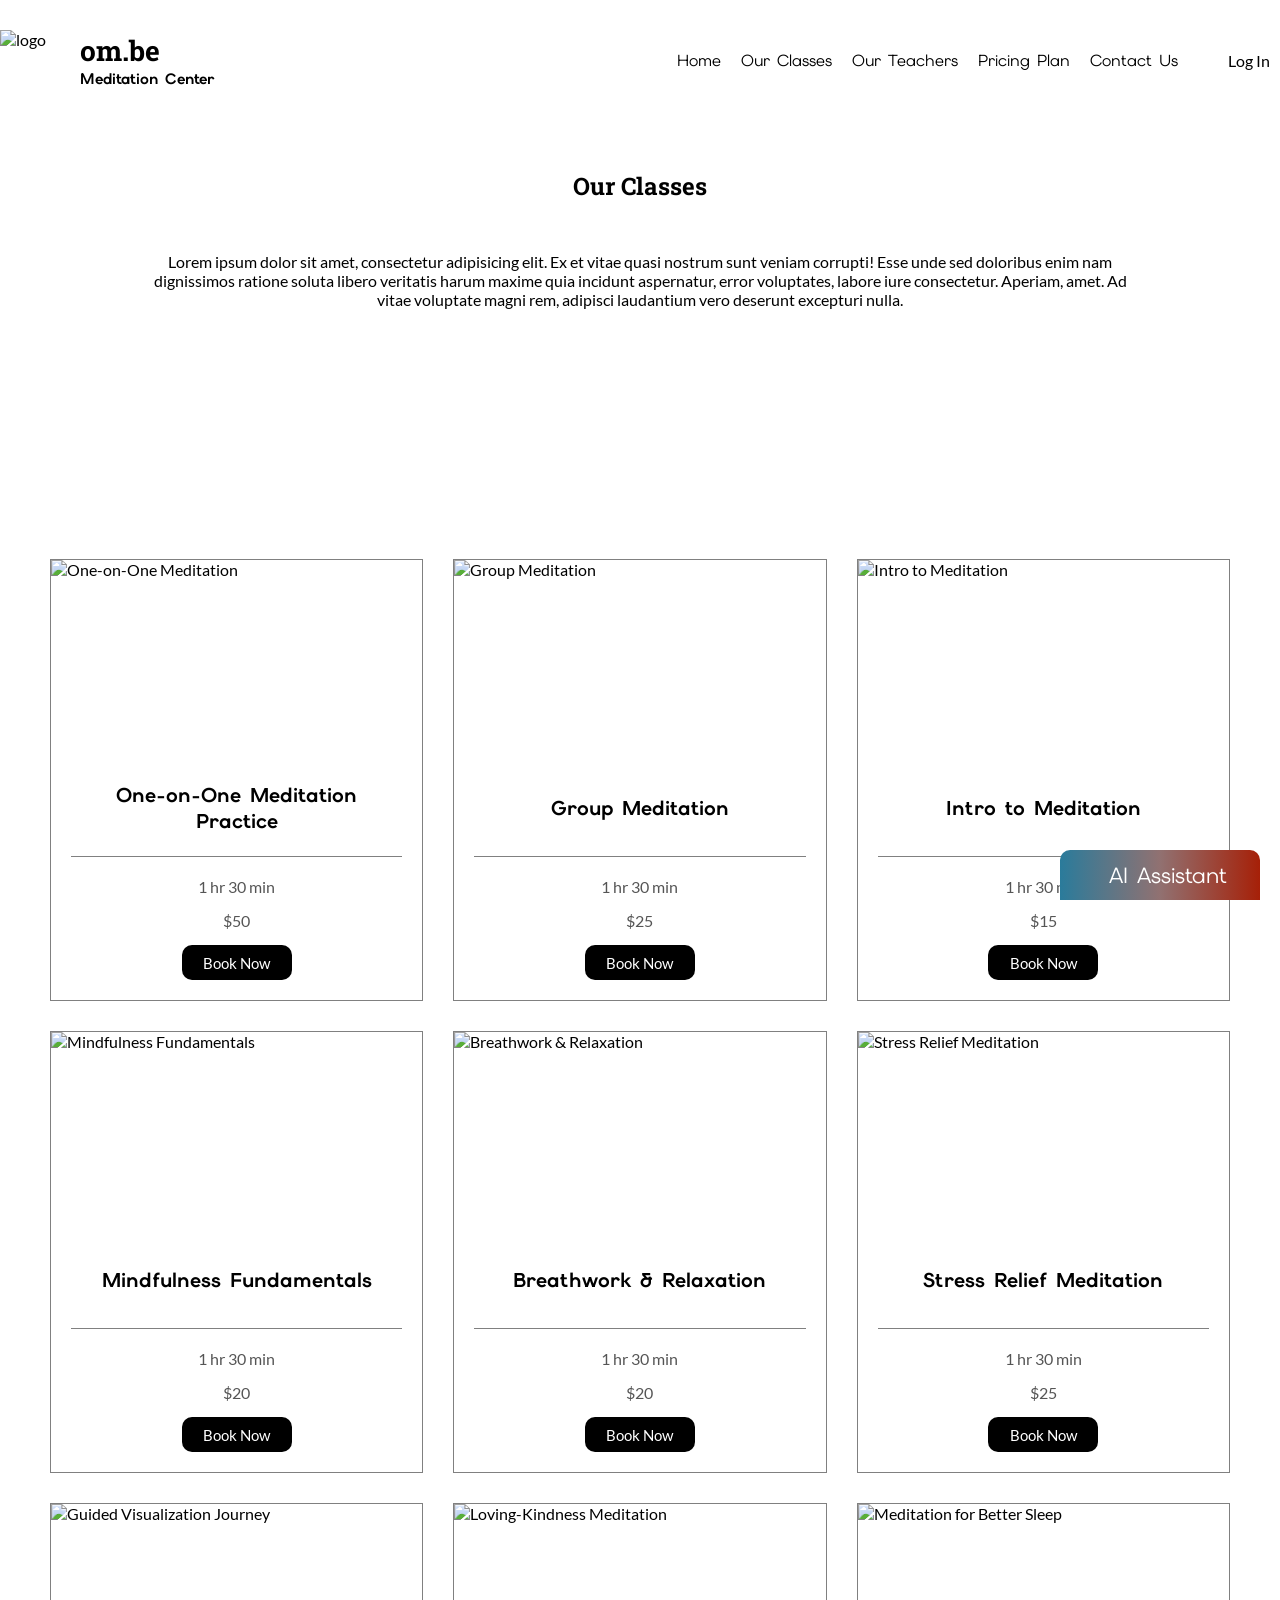
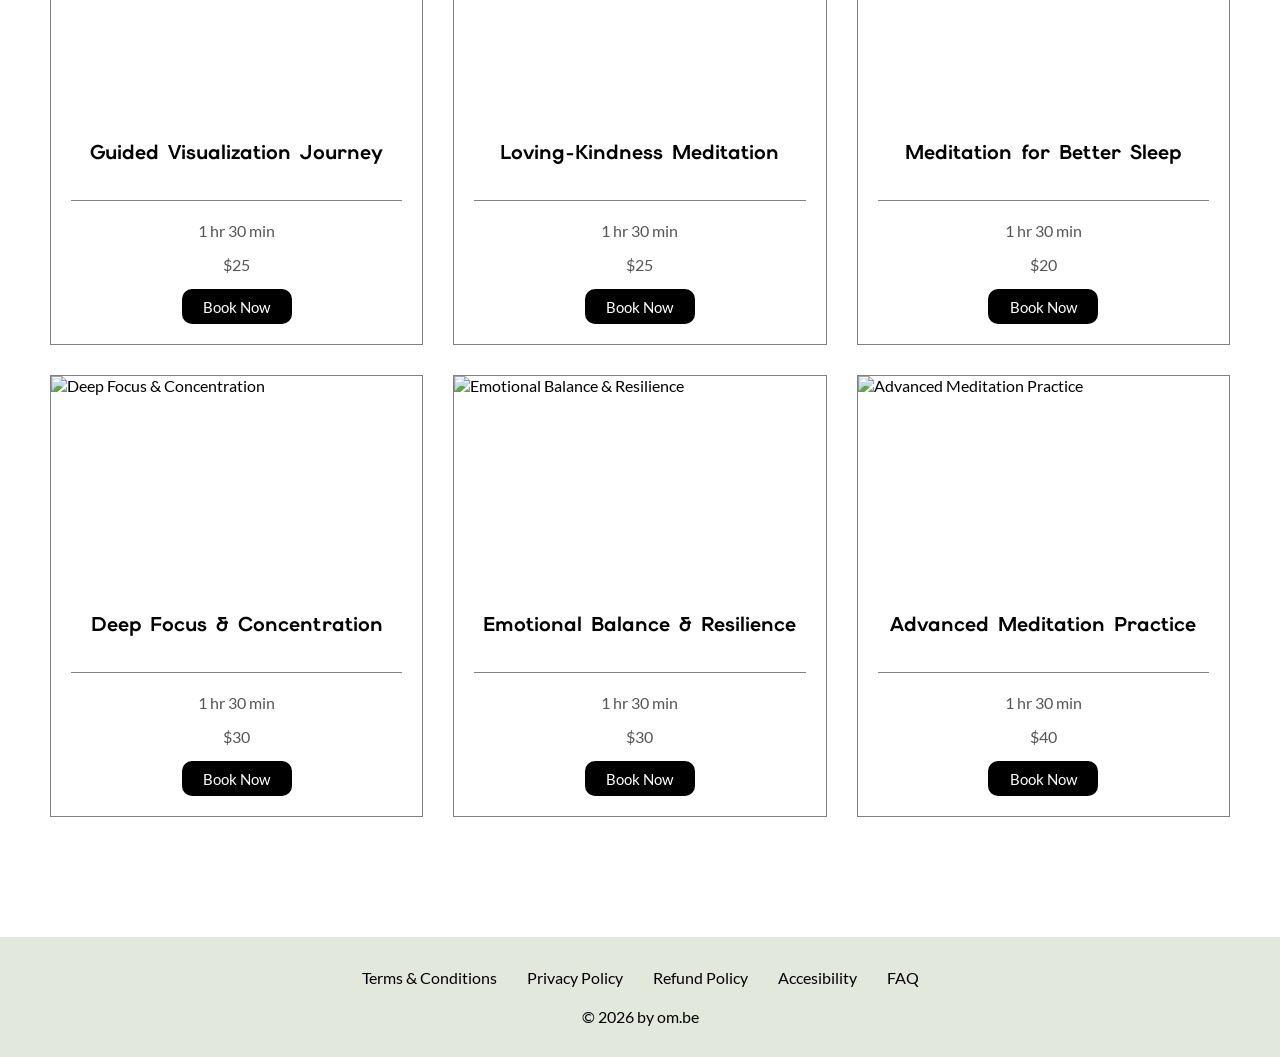
==== classes.html @ 86385612 "Full project with HTML-CSS" ====
<!DOCTYPE html>
<html lang="en">

<head>
    <meta charset="UTF-8">
    <meta name="viewport" content="width=device-width, initial-scale=1.0">
    <title>Project: HTML/CSS</title>
    <link rel="stylesheet" href="https://cdnjs.cloudflare.com/ajax/libs/font-awesome/7.0.1/css/all.min.css"
        integrity="sha512-2SwdPD6INVrV/lHTZbO2nodKhrnDdJK9/kg2XD1r9uGqPo1cUbujc+IYdlYdEErWNu69gVcYgdxlmVmzTWnetw=="
        crossorigin="anonymous" referrerpolicy="no-referrer" />
    <link rel="shortcut icon" href="meditation.png" type="image/x-icon">
    <link rel="stylesheet" href="classes.css">
</head>

<body>

    <ul class="social">
        <li><a href="https://facebook.com" target="_blank"><i class="fa-brands fa-facebook"></i></a></li>
        <li><a href="https://x.com" target="_blank"><i class="fa-brands fa-twitter"></i></a></li>
        <li><a href="https://instagram.com" target="_blank"><i class="fa-brands fa-instagram"></i></a></li>
    </ul>

    <button class="chatButton" onclick=""><i class="fa-solid fa-face-grin-stars"></i>AI Assistant</button>

    <div class="headerContainer">
        <header>
            <a class="mainpage" href="index.html">
                <div class="logo">
                    <img src="https://static.wixstatic.com/media/7ccb81_3f518ebc52bf45478de147bc2a72c63a~mv2.png/v1/fill/w_60,h_60,al_c,q_85,enc_avif,quality_auto/7ccb81_3f518ebc52bf45478de147bc2a72c63a~mv2.png"
                        alt="logo">
                    <ul class="name">
                        <li>
                            <h1>om.be</h1>
                        </li>
                        <li>
                            <h4>Meditation Center</h4>
                        </li>
                    </ul>
                </div>
            </a>

            <nav>
                <ul class="navigation">
                    <li><a href="index.html">Home</a></li>
                    <li><a href="classes.html">Our Classes</a></li>
                    <li><a href="teachers.html">Our Teachers</a></li>
                    <li><a href="prices.html">Pricing Plan</a></li>
                    <li><a href="contact.html">Contact Us</a></li>
                </ul>
                <a href="login.html">
                    <ul class="login">
                        <li>Log In</li>
                        <li><i class="fa-solid fa-circle-user"></i></li>
                    </ul>
                </a>
                <i class="fa-solid fa-bars"></i>
            </nav>
        </header>
    </div>

    <main>
        <section class="classcontent">
            <h1>Our Classes</h1>
            <p class="lorem">Lorem ipsum dolor sit amet, consectetur adipisicing elit. Ex et vitae quasi nostrum sunt
                veniam corrupti!
                Esse unde sed doloribus enim nam dignissimos ratione soluta libero veritatis harum maxime quia incidunt
                aspernatur, error voluptates, labore iure consectetur. Aperiam, amet. Ad vitae voluptate magni rem,
                adipisci laudantium vero deserunt excepturi nulla.</p>
            <section class="classcardbox">
                <div class="classcard">
                    <img src="https://cdn.shopify.com/s/files/1/0877/3926/9414/files/beach-meditation.webp?v=1760746760"
                        alt="One-on-One Meditation">
                    <div class="cardtext">
                        <h2>One-on-One Meditation Practice</h2>
                        <div class="line"></div>
                        <p class="card">1 hr 30 min</p>
                        <p class="card">$50</p>
                        <a class="book" href="">Book Now</a>
                    </div>
                </div>
                <div class="classcard">
                    <img src="https://images.stockcake.com/public/3/c/6/3c6382cf-fc87-4738-826f-842c5c998354_large/evening-meditation-group-stockcake.jpg"
                        alt="Group Meditation">
                    <div class="cardtext">
                        <h2>Group Meditation</h2>
                        <div class="line"></div>
                        <p class="card">1 hr 30 min</p>
                        <p class="card">$25</p>
                        <a class="book" href="">Book Now</a>
                    </div>
                </div>
                <div class="classcard">
                    <img src="https://images.theconversation.com/files/685158/original/file-20250812-90-2rewzf.jpg?ixlib=rb-4.1.0&q=45&auto=format&w=1000&fit=clip"
                        alt="Intro to Meditation">
                    <div class="cardtext">
                        <h2>Intro to Meditation</h2>
                        <div class="line"></div>
                        <p class="card">1 hr 30 min</p>
                        <p class="card">$15</p>
                        <a class="book" href="">Book Now</a>
                    </div>
                </div>
                <div class="classcard">
                    <img src="https://denverpainmanagementclinic.com/wp-content/uploads/2023/12/Mindfulness-and-Meditation-1024x575.jpg"
                        alt="Mindfulness Fundamentals">
                    <div class="cardtext">
                        <h2>Mindfulness Fundamentals</h2>
                        <div class="line"></div>
                        <p class="card">1 hr 30 min</p>
                        <p class="card">$20</p>
                        <a class="book" href="">Book Now</a>
                    </div>
                </div>
                <div class="classcard">
                    <img src="https://www.amindset.hk/wp-content/uploads/2023/08/Breathwork-1080x675.jpg"
                        alt="Breathwork & Relaxation">
                    <div class="cardtext">
                        <h2>Breathwork & Relaxation</h2>
                        <div class="line"></div>
                        <p class="card">1 hr 30 min</p>
                        <p class="card">$20</p>
                        <a class="book" href="">Book Now</a>
                    </div>
                </div>
                <div class="classcard">
                    <img src="https://esmartr.com/cdn/shop/articles/natural-stress-relief-meditation-01_63ac0936-3da8-4b7d-97d1-cb86e7f41ffa_1024x1024.jpg?v=1634076815"
                        alt="Stress Relief Meditation">
                    <div class="cardtext">
                        <h2>Stress Relief Meditation</h2>
                        <div class="line"></div>
                        <p class="card">1 hr 30 min</p>
                        <p class="card">$25</p>
                        <a class="book" href="">Book Now</a>
                    </div>
                </div>
                <div class="classcard">
                    <img src="https://aihcp.net/main/wp-content/uploads/2024/09/holistc9-19.jpg"
                        alt="Guided Visualization Journey">
                    <div class="cardtext">
                        <h2>Guided Visualization Journey</h2>
                        <div class="line"></div>
                        <p class="card">1 hr 30 min</p>
                        <p class="card">$25</p>
                        <a class="book" href="">Book Now</a>
                    </div>
                </div>
                <div class="classcard">
                    <img src="https://scx2.b-cdn.net/gfx/news/2020/love.jpg" alt="Loving-Kindness Meditation">
                    <div class="cardtext">
                        <h2>Loving-Kindness Meditation</h2>
                        <div class="line"></div>
                        <p class="card">1 hr 30 min</p>
                        <p class="card">$25</p>
                        <a class="book" href="">Book Now</a>
                    </div>
                </div>
                <div class="classcard">
                    <img src="https://zebracbd.com/cdn/shop/articles/How_to_Meditate_Before_Bed_to_Improve_Sleep_1024x.jpg?v=1648225200"
                        alt="Meditation for Better Sleep">
                    <div class="cardtext">
                        <h2>Meditation for Better Sleep</h2>
                        <div class="line"></div>
                        <p class="card">1 hr 30 min</p>
                        <p class="card">$20</p>
                        <a class="book" href="">Book Now</a>
                    </div>
                </div>
                <div class="classcard">
                    <img src="https://www.makemebetter.net/wp-content/uploads/2022/09/main-11.jpg"
                        alt="Deep Focus & Concentration">
                    <div class="cardtext">
                        <h2>Deep Focus & Concentration</h2>
                        <div class="line"></div>
                        <p class="card">1 hr 30 min</p>
                        <p class="card">$30</p>
                        <a class="book" href="">Book Now</a>
                    </div>
                </div>
                <div class="classcard">
                    <img src="https://media.licdn.com/dms/image/v2/D4E12AQENMSLuIkEX5w/article-cover_image-shrink_720_1280/article-cover_image-shrink_720_1280/0/1734485798827?e=2147483647&v=beta&t=nhF00mIH58IGnj2_1CW8c6pbpk1aC4kUJk7f-nHJma8"
                        alt="Emotional Balance & Resilience">
                    <div class="cardtext">
                        <h2>Emotional Balance & Resilience</h2>
                        <div class="line"></div>
                        <p class="card">1 hr 30 min</p>
                        <p class="card">$30</p>
                        <a class="book" href="">Book Now</a>
                    </div>
                </div>
                <div class="classcard">
                    <img src="https://spiritualsync.com/wp-content/uploads/2023/12/buddhist_meditation_for_peace_b8672861-928d-4b9f-9591-9447f8832225.png"
                        alt="Advanced Meditation Practice">
                    <div class="cardtext">
                        <h2>Advanced Meditation Practice</h2>
                        <div class="line"></div>
                        <p class="card">1 hr 30 min</p>
                        <p class="card">$40</p>
                        <a class="book" href="">Book Now</a>
                    </div>
                </div>
            </section>
        </section>
    </main>

    <footer>
        <ul class="footerul">
            <li>Terms & Conditions</li>
            <li>Privacy Policy</li>
            <li>Refund Policy</li>
            <li>Accesibility</li>
            <li>FAQ</li>
        </ul>
        <p class="footerp">© 2026 by om.be</p>
    </footer>

</body>

</html>
---- classes.css ----
* {
    margin: 0;
    padding: 0;
    box-sizing: border-box;
    font-family: Lato;
}

@font-face {
    font-family: RobotoSlab;
    src: url(/Fonts/RobotoSlab-VariableFont_wght.ttf);
}

@font-face {
    font-family: ElmSans;
    src: url(/Fonts/ElmsSans-VariableFont_wght.ttf);
}

@font-face {
    font-family: Lato;
    src: url(/Fonts/Lato-Regular.ttf);
}

.social {
    height: 100vh;
    list-style: none;
    display: flex;
    flex-direction: column;
    justify-content: center;
    gap: 15px;
    align-items: center;
    position: fixed;
    left: 20px;
    z-index: 990;
}

.social .fa-brands {
    font-size: 26px;
}

.social .fa-facebook {
    color: #0865FE;
}

.social .fa-twitter {
    color: #179CF0;
}

.social .fa-instagram {
    color: #BC00A6;
}

.chatButton {
    height: 50px;
    width: 200px;
    background: #2A7B9B;
    background: linear-gradient(90deg, rgba(42, 123, 155, 1) 0%, rgba(145, 113, 113, 1) 50%, rgba(166, 32, 8, 1) 100%);
    color: white;
    font-size: 22px;
    font-family: ElmSans;
    border: none;
    border-radius: 10px 10px 0 0;
    position: fixed;
    bottom: 0;
    right: 20px;
    display: flex;
    gap: 15px;
    justify-content: center;
    align-items: center;
    cursor: pointer;
    z-index: 991;
}

.headerContainer {
    height: 120px;
    width: 100%;
    display: flex;
    justify-content: center;
    align-items: center;
    flex-direction: column;
    position: fixed;
    top: 0;
    background-color: white;
    z-index: 1;
}

header {
    height: 80px;
    width: 100%;
    max-width: 1440px;
    display: flex;
    justify-content: space-between;
    align-items: center;
}

header .mainpage {
    text-decoration: none;
    color: black;
}

header .logo {
    display: flex;
    justify-content: center;
    align-items: center;
    gap: 20px;
}

header .logo img {
    height: 60px;
    width: 60px;
}

header .logo .name {
    list-style: none;
}

header .logo .name h1 {
    font-size: 28px;
    font-family: RobotoSlab;
}

header .logo .name h4 {
    font-size: 15px;
    font-family: ElmSans;
}

header nav {
    display: flex;
    justify-content: space-between;
    align-items: center;
    gap: 50px;
}

header nav .fa-bars {
    display: none;
    font-size: 25px;
}

header nav a {
    text-decoration: none;
    color: black;
    font-size: 16px;
    font-family: ElmSans;
}

header nav .navigation {
    list-style: none;
    display: flex;
    justify-content: space-between;
    align-items: center;
    gap: 20px;
}

header nav .login {
    list-style: none;
    display: flex;
    align-items: center;
    gap: 10px;
}

header nav .login .fa-circle-user {
    font-size: 18px;
}

main {
    width: 100%;
    display: flex;
    justify-content: center;
    align-items: center;
    padding-block: 120px;
}

main .classcontent {
    width: 100%;
    max-width: 1440px;
    display: flex;
    flex-direction: column;
    justify-content: center;
    align-items: center;
    gap: 50px;
    padding-inline: 50px;
}

.classcontent h1 {
    margin-top: 50px;
    font-family: RobotoSlab;
    opacity: 0;
    animation: slideUp 2s ease 0.8s normal forwards;
}

.classcontent .lorem {
    margin-inline: 200px;
    text-align: center;
    margin-bottom: 200px;
    font-size: 16px;
    opacity: 0;
    animation: fade 3s ease 1s normal forwards;
}

.classcardbox {
    width: 100%;
    display: flex;
    justify-content: center;
    align-items: stretch;
    flex-wrap: wrap;
    gap: 30px;
}

.classcard {
    border: 0.5px solid grey;
    width: calc(25% - 23px);
    min-width: 280px;
    display: flex;
    flex-direction: column;
    opacity: 0;
    animation: fade 3s ease 0.5s normal forwards;
    background-color: #fff;
}

.line {
    height: 1px;
    width: 100%;
    background-color: grey;
    margin-block: 5px;
}

.classcard img {
    width: 100%;
    height: 200px;
    object-fit: cover;
}

.cardtext {
    flex: 1;
    display: flex;
    flex-direction: column;
    justify-content: space-between;
    align-items: center;
    padding: 20px;
    gap: 15px;
    text-align: center;
}

.cardtext h2 {
    font-family: ElmSans;
    font-size: 20px;
    min-height: 56px;
    display: flex;
    align-items: center;
    justify-content: center;
}

.classcard .card {
    font-size: 16px;
    color: #555;
}

.book {
    color: white;
    background-color: black;
    text-decoration: none;
    height: 35px;
    width: 110px;
    display: flex;
    justify-content: center;
    align-items: center;
    font-size: 15px;
    border-radius: 10px;
    transition: 0.1s;
    cursor: pointer;
    margin-top: auto;
}

.book:hover {
    background-color: rgb(102, 99, 99);
}

.book:active {
    background-color: black;
    box-shadow: 0 0 15px red inset;
}

footer {
    width: 100%;
    height: 120px;
    display: flex;
    flex-direction: column;
    justify-content: center;
    align-items: center;
    gap: 20px;
    background-color: #E2E8DC;
    font-size: 16px;
    font-family: ElmSans;
}

footer .footerul {
    list-style: none;
    display: flex;
    gap: 30px;
}

@keyframes slideUp {
  0% { transform: translateY(100px); opacity: 0; }
  100% { transform: translateY(0); opacity: 1; }
}

@keyframes fade {
  0% { opacity: 0; }
  100% { opacity: 1; }
}

@media (max-width: 1300px) {
    .classcard {
        width: calc(33.333% - 20px);
    }
    .classcontent .lorem {
        margin-inline: 100px;
    }
}

@media (max-width: 990px) {
    .social {
        position: static;
        height: auto;
        flex-direction: row;
        justify-content: center;
        padding-block: 15px;
        width: 100%;
    }

    .headerContainer {
        position: static;
        height: auto;
        padding-top: 10px;
    }

    main {
        padding-block: 20px;
    }

    .classcard {
        width: calc(50% - 15px);
    }

    .classcontent .lorem {
        margin-inline: 40px;
        margin-bottom: 50px;
    }
}

@media (max-width: 768px) {
    header {
        padding-inline: 20px;
    }

    header nav .fa-bars {
        display: block;
        cursor: pointer;
    }

    header nav .navigation,
    header nav .login {
        display: none;
    }

    .classcontent {
        padding-inline: 20px;
    }

    .classcontent h1 {
        font-size: 32px;
    }
}

@media (max-width: 500px) {
    header .logo img {
        height: 40px;
        width: 40px;
    }

    header .logo .name h1 {
        font-size: 20px;
    }

    header .logo .name h4 {
        display: none;
    }

    .classcontent h1 {
        font-size: 26px;
        margin-top: 20px;
    }

    .classcontent .lorem {
        margin-inline: 0;
        font-size: 14px;
        margin-bottom: 30px;
    }

    .classcardbox {
        gap: 25px;
    }

    .classcard {
        width: 100%;
        max-width: 100%;
    }

    .classcard img {
        height: 180px;
    }

    .cardtext h2 {
        font-size: 18px;
        min-height: auto;
    }

    footer {
        height: auto;
        padding-block: 25px;
    }

    footer .footerul {
        flex-direction: column;
        align-items: center;
        gap: 12px;
    }

    .chatButton {
        width: 160px;
        font-size: 16px;
        height: 45px;
    }
}
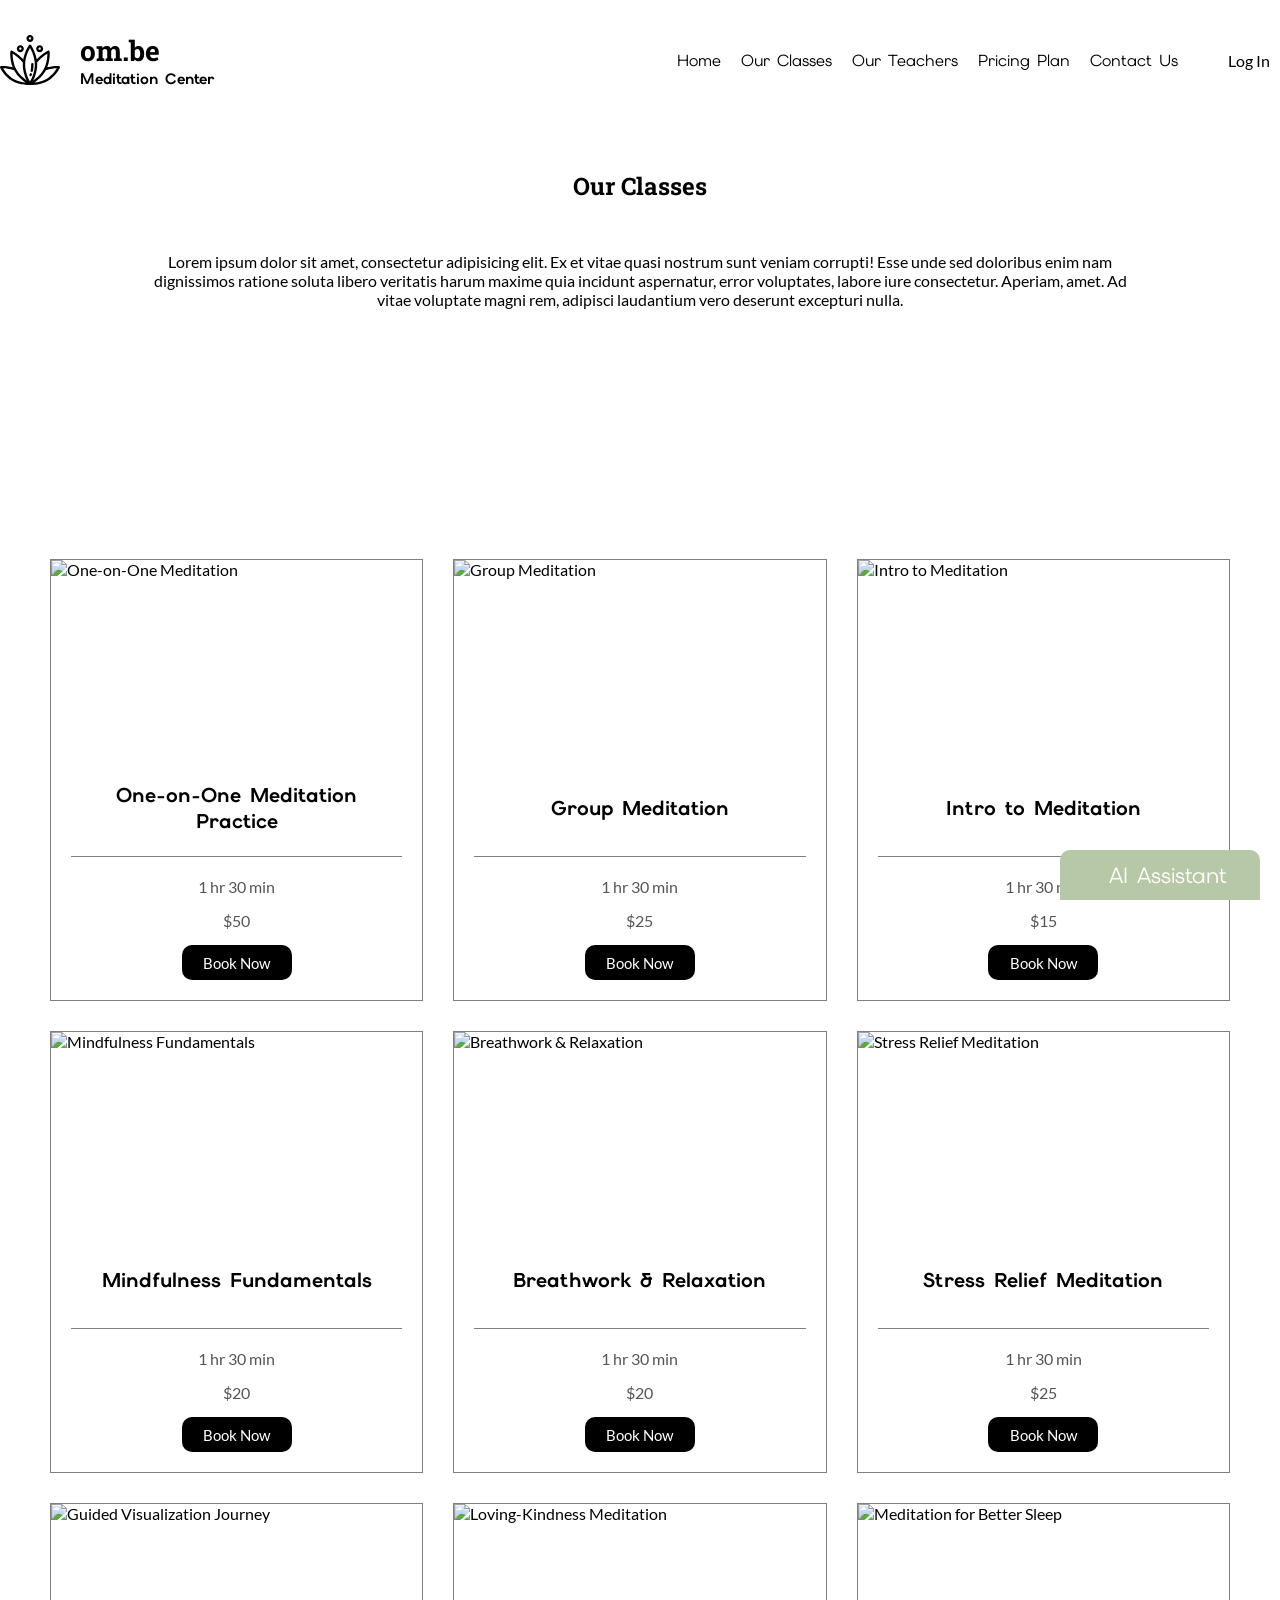
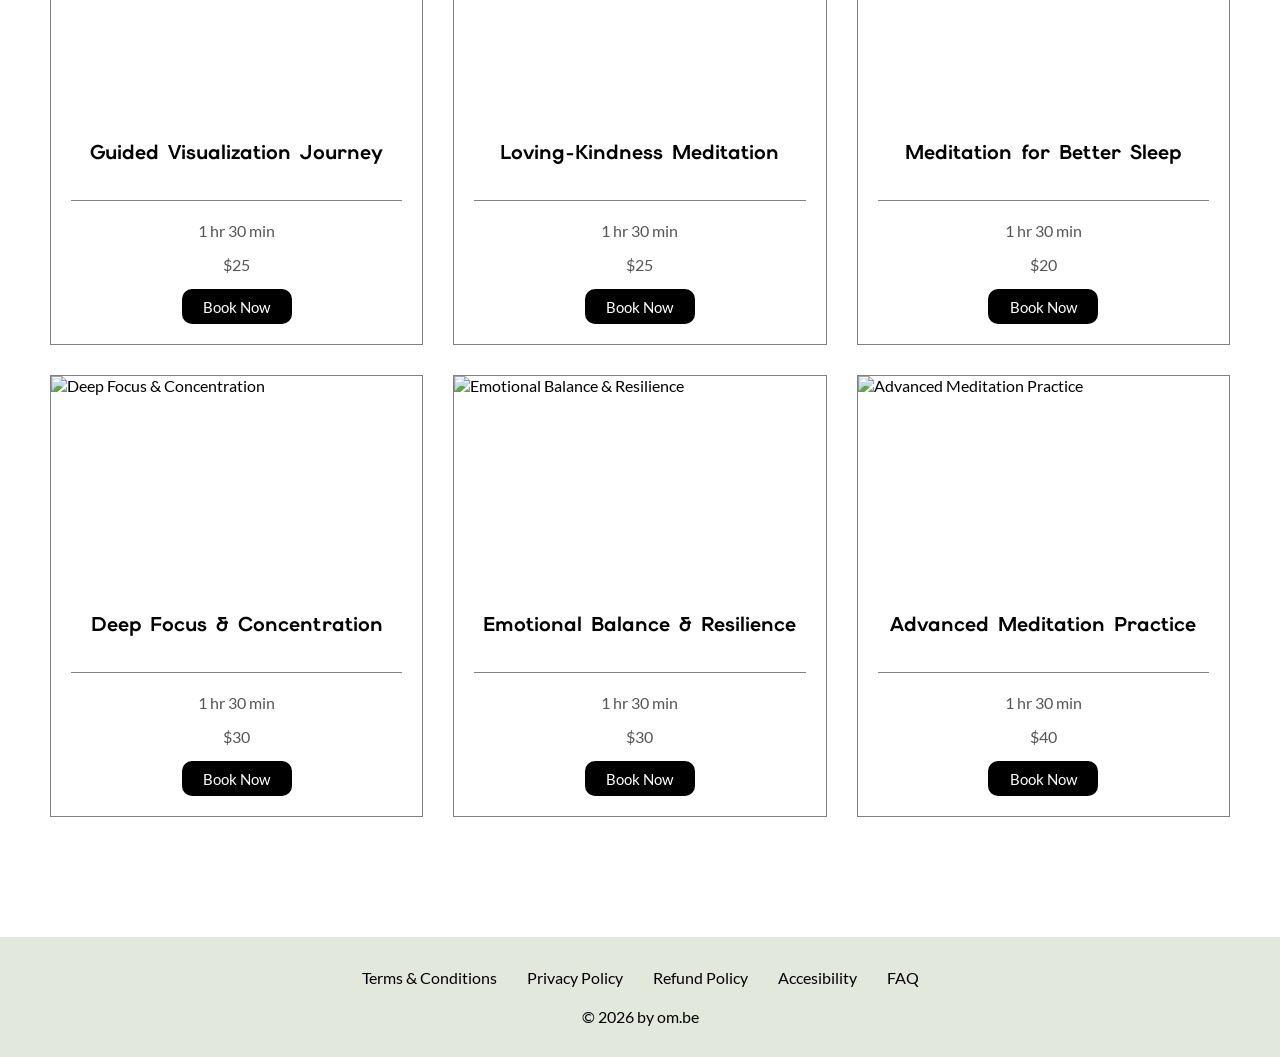
==== commit 0c36e41e: "Some renewal and bug fixes" ====
--- a/classes.html
+++ b/classes.html
@@ -4,11 +4,11 @@
 <head>
     <meta charset="UTF-8">
     <meta name="viewport" content="width=device-width, initial-scale=1.0">
-    <title>Project: HTML/CSS</title>
+    <title>Meditation Center</title>
     <link rel="stylesheet" href="https://cdnjs.cloudflare.com/ajax/libs/font-awesome/7.0.1/css/all.min.css"
         integrity="sha512-2SwdPD6INVrV/lHTZbO2nodKhrnDdJK9/kg2XD1r9uGqPo1cUbujc+IYdlYdEErWNu69gVcYgdxlmVmzTWnetw=="
         crossorigin="anonymous" referrerpolicy="no-referrer" />
-    <link rel="shortcut icon" href="meditation.png" type="image/x-icon">
+    <link rel="shortcut icon" href="Logo/meditation-svgrepo-com.svg" type="image/x-icon">
     <link rel="stylesheet" href="classes.css">
 </head>
 
@@ -26,8 +26,7 @@
         <header>
             <a class="mainpage" href="index.html">
                 <div class="logo">
-                    <img src="https://static.wixstatic.com/media/7ccb81_3f518ebc52bf45478de147bc2a72c63a~mv2.png/v1/fill/w_60,h_60,al_c,q_85,enc_avif,quality_auto/7ccb81_3f518ebc52bf45478de147bc2a72c63a~mv2.png"
-                        alt="logo">
+                    <img src="Logo/meditation-svgrepo-com.svg" alt="logo">
                     <ul class="name">
                         <li>
                             <h1>om.be</h1>
--- a/classes.css
+++ b/classes.css
@@ -52,8 +52,7 @@
 .chatButton {
     height: 50px;
     width: 200px;
-    background: #2A7B9B;
-    background: linear-gradient(90deg, rgba(42, 123, 155, 1) 0%, rgba(145, 113, 113, 1) 50%, rgba(166, 32, 8, 1) 100%);
+    background-color: #b6c8a5;
     color: white;
     font-size: 22px;
     font-family: ElmSans;
